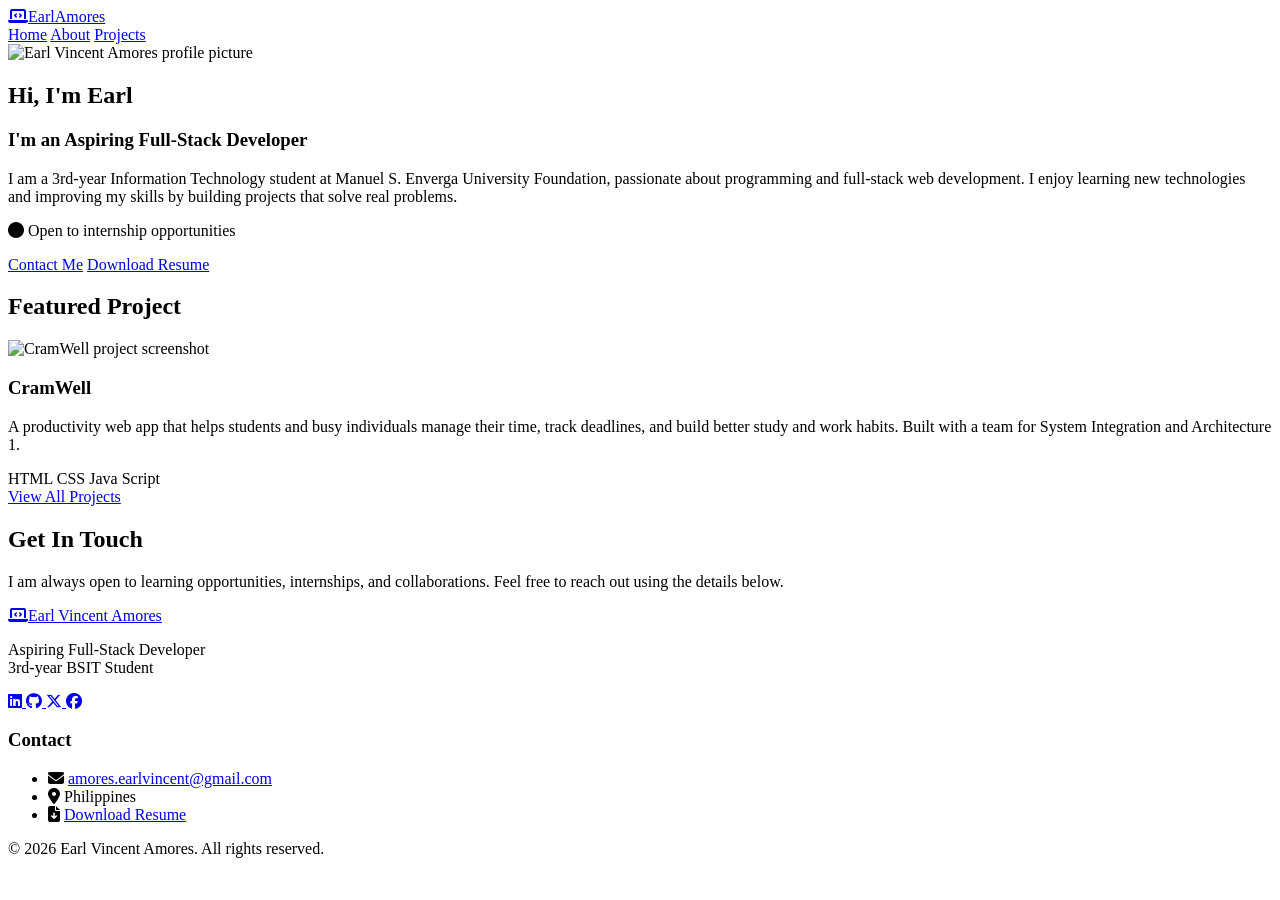
==== index.html @ bd0c56c8 "Add files via upload" ====
<!DOCTYPE html>
<html lang="en">
<head>
    <meta charset="UTF-8">
    <meta name="viewport" content="width=device-width, initial-scale=1.0">

    <!-- External CSS (extras.css must come AFTER style.css) -->
    <link rel="stylesheet" href="css/style.css">
    <link rel="stylesheet" href="css/extras.css">

    <!-- Font Awesome Library -->
    <link rel="stylesheet" href="https://cdnjs.cloudflare.com/ajax/libs/font-awesome/6.5.2/css/all.min.css">

    <title>Home | EarlAmores</title>
</head>

<body>

    <!-- Header Section -->
    <header>

        <!-- Logo -->
        <a href="index.html" class="logo"><i class="fa-solid fa-laptop-code"></i>EarlAmores</a>

        <nav>
            <a href="index.html" class="active">Home</a>
            <a href="about.html">About</a>
            <a href="projects.html">Projects</a>
        </nav>

    </header>

    <section class="home">

        <!-- Profile Image -->
        <div class="home-img">
            <img src="images/main.png" alt="Earl Vincent Amores profile picture">
        </div>

        <!-- Home Content -->
        <div class="home-content">

            <h1>Hi, I'm <span>Earl</span></h1>

            <h3>I'm an <span>Aspiring Full-Stack Developer</span></h3>

            <p class="home-description">
                I am a 3rd-year Information Technology student at Manuel S. Enverga
                University Foundation, passionate about programming and
                full-stack web development. I enjoy learning new technologies and improving my
                skills by building projects that solve real problems.
            </p>

            <p class="availability">
                <i class="fa-solid fa-circle"></i> Open to internship opportunities
            </p>

            <!-- Buttons -->
            <div class="btn-group">
                <a href="#contact" class="btn btn-solid">Contact Me</a>
                <a href="resume.pdf" class="btn" download>Download Resume</a>
            </div>

        </div>
    </section>

    <section class="home-section">

        <h2 class="section-title">Featured <span>Project</span></h2>

        <div class="featured-card">

            <img src="images/project.png" alt="CramWell project screenshot">

            <div class="featured-info">
                <h3>CramWell</h3>

                <p>
                    A productivity web app that helps students and busy individuals
                    manage their time, track deadlines, and build better study and
                    work habits. Built with a team for System Integration and
                    Architecture 1.
                </p>

                <div class="project-skills">
                    <span>HTML</span>
                    <span>CSS</span>
                    <span>Java Script</span>
                </div>

                <a href="projects.html" class="btn featured-btn">View All Projects</a>
            </div>

        </div>

    </section>


    <!-- CONTACT + FOOTER -->
    <footer class="site-footer" id="contact">

        <!-- Call to action -->
        <div class="footer-cta">
            <h2>Get In <span>Touch</span></h2>
            <p>
                I am always open to learning opportunities, internships, and
                collaborations. Feel free to reach out using the details below.
            </p>
        </div>

        <!-- Footer columns -->
        <div class="footer-grid">

            <!-- Brand + social -->
            <div class="footer-col">
                <a href="index.html" class="footer-logo"><i class="fa-solid fa-laptop-code"></i>Earl Vincent Amores</a>
                <p>Aspiring Full-Stack Developer<br>3rd-year BSIT Student</p>

                <div class="social-icons">
                    <a href="https://www.linkedin.com/in/earl-vincent-amores-b2a634380/" target="_blank" rel="noopener noreferrer" aria-label="LinkedIn">
                        <i class="fa-brands fa-linkedin"></i>
                    </a>
                    <a href="https://github.com/earlVincent69" target="_blank" rel="noopener noreferrer" aria-label="GitHub">
                        <i class="fa-brands fa-github"></i>
                    </a>
                    <a href="https://x.com/amores_earl" target="_blank" rel="noopener noreferrer" aria-label="X (Twitter)">
                        <i class="fa-brands fa-x-twitter"></i>
                    </a>
                    <a href="https://www.facebook.com/amores.earlvincent" target="_blank" rel="noopener noreferrer" aria-label="Facebook">
                        <i class="fa-brands fa-facebook"></i>
                    </a>
                </div>
            </div>

            <!-- Contact details -->
            <div class="footer-col footer-contact">
                <h3>Contact</h3>
                <ul>
                    <li>
                        <i class="fa-solid fa-envelope"></i>
                        <a href="mailto:amores.earlvincent@gmail.com">amores.earlvincent@gmail.com</a>
                    </li>
                    <li>
                        <i class="fa-solid fa-location-dot"></i>
                        Philippines
                    </li>
                    <li>
                        <i class="fa-solid fa-file-arrow-down"></i>
                        <a href="resume.pdf" download>Download Resume</a>
                    </li>
                </ul>
            </div>

        </div>

        <div class="footer-bottom">
            <p>&copy; 2026 <span>Earl Vincent Amores</span>. All rights reserved.</p>
        </div>

    </footer>

</body>
</html>
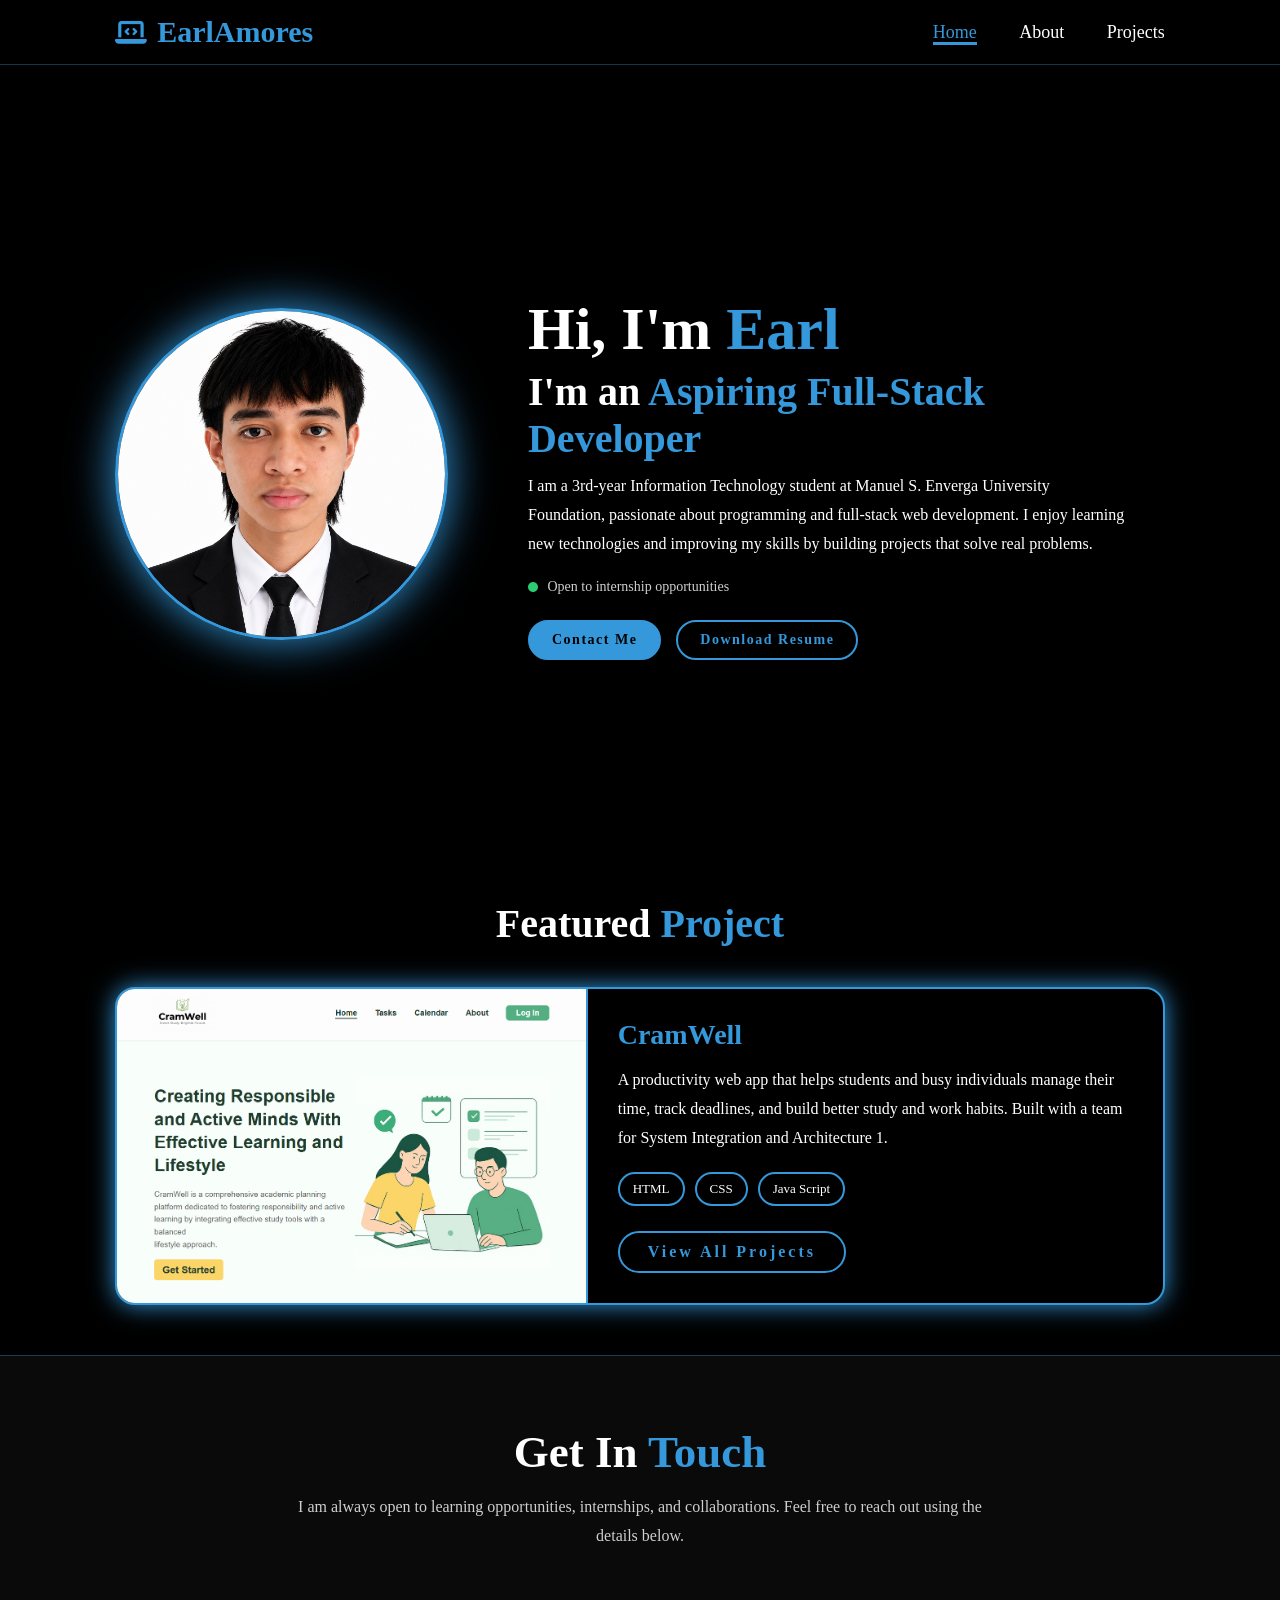
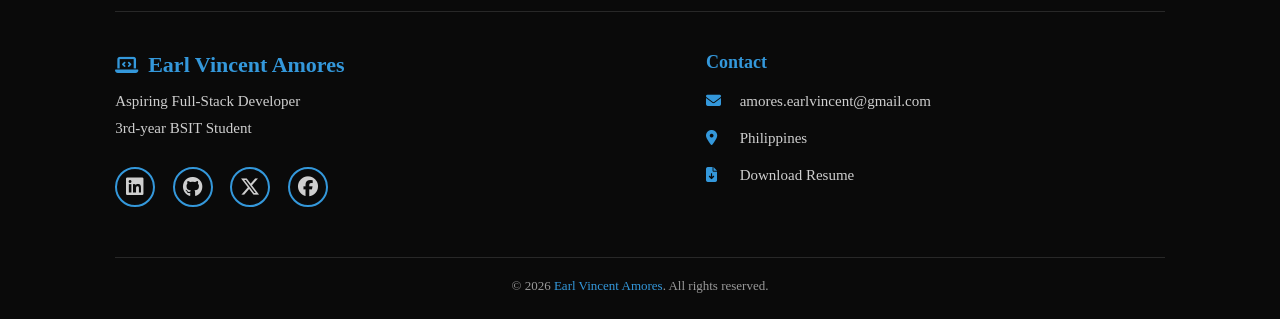
==== commit 71283fbf: "Fix image source paths in index.html" ====
--- a/index.html
+++ b/index.html
@@ -34,7 +34,7 @@
 
         <!-- Profile Image -->
         <div class="home-img">
-            <img src="images/main.png" alt="Earl Vincent Amores profile picture">
+            <img src="image/main.png" alt="Earl Vincent Amores profile picture">
         </div>
 
         <!-- Home Content -->
@@ -70,7 +70,7 @@
 
         <div class="featured-card">
 
-            <img src="images/project.png" alt="CramWell project screenshot">
+            <img src="image/project.png" alt="CramWell project screenshot">
 
             <div class="featured-info">
                 <h3>CramWell</h3>
--- a/css/style.css
+++ b/css/style.css
@@ -0,0 +1,591 @@
+/* External CSS */
+
+/* ==============================
+   GENERAL
+   ============================== */
+
+* {
+    margin: 0;
+    padding: 0;
+    box-sizing: border-box;
+    text-decoration: none;
+    border: none;
+    outline: none;
+    font-family: 'Verdana';
+}
+
+html {
+    font-size: 62.5%;
+}
+
+body {
+    width: 100%;
+    min-height: 100vh;
+    overflow-x: hidden;
+    background-color: black;
+    color: white;
+}
+
+
+/* ==============================
+   HEADER
+   ============================== */
+
+header {
+    margin-top: 20px;
+    position: fixed;
+    top: 0;
+    left: 0;
+    width: 100%;
+    padding: 1rem 9%;
+    background-color: transparent;
+    display: flex;
+    justify-content: space-between;
+    align-items: center;
+    z-index: 100;
+}
+
+.logo {
+    font-size: 3rem;
+    color: #3498DB;
+    font-weight: 800;
+    cursor: pointer;
+    transition: 0.5s ease;
+}
+
+.logo:hover {
+    transform: scale(1.1);
+}
+
+nav a {
+    font-size: 1.8rem;
+    color: white;
+    margin-left: 4rem;
+    font-weight: 500;
+    transition: 0.3s ease;
+    border-bottom: 3px solid transparent;
+}
+
+nav a:hover,
+nav a.active {
+    color: #3498DB;
+    border-bottom: 3px solid #3498DB;
+}
+
+
+/* ==============================
+   SECTIONS
+   ============================== */
+
+section {
+    min-height: 100vh;
+    padding: 5rem 9% 5rem;
+}
+
+
+/* ==============================
+   HOME
+   ============================== */
+
+.home {
+    display: flex;
+    justify-content: center;
+    align-items: center;
+    gap: 8rem;
+    padding-bottom: 0%;
+}
+
+.home .home-content h1 {
+    font-size: 6rem;
+    font-weight: 700;
+    line-height: 1.3;
+}
+
+.home-content h3 {
+    font-size: 4rem;
+    margin-bottom: 1rem;
+    font-weight: 700;
+}
+
+.home-content p {
+    font-size: 1.6rem;
+}
+
+.home-img {
+    border-radius: 50%;
+}
+
+.home-img img {
+    position: relative;
+    width: 32vw;
+    border-radius: 50%;
+    border: 3px solid #3498DB;
+    box-shadow: 0 0 45px #3498DB;
+    cursor: pointer;
+    transition: 0.2s linear;
+}
+
+span {
+    color: #3498DB;
+}
+
+
+/* ==============================
+   SOCIAL ICONS
+   ============================== */
+
+.social-icons a {
+    display: inline-flex;
+    justify-content: center;
+    align-items: center;
+    width: 4rem;
+    height: 4rem;
+    background-color: transparent;
+    border: 0.2rem solid #3498DB;
+    font-size: 2rem;
+    border-radius: 50%;
+    margin: 1rem 1.5rem 1rem 0;
+    transition: 0.3s ease;
+    color: #3498DB;
+}
+
+.social-icons a:hover {
+    color: black;
+    transform: scale(1.3) translateY(-5px);
+    background-color: #3498DB;
+    box-shadow: 0 0 25px #3498DB;
+}
+
+
+/* ==============================
+   BUTTON
+   ============================== */
+
+.btn {
+    display: inline-block;
+    padding: 1rem 2.8rem;
+    background-color: black;
+    border-radius: 4rem;
+    font-size: 1.6rem;
+    color: #3498DB;
+    letter-spacing: 0.3rem;
+    font-weight: 600;
+    border: 2px solid #3498DB;
+    transition: 0.3s ease;
+    cursor: pointer;
+}
+
+.btn:hover {
+    transform: scale3d(1.03);
+    background-color: #3498DB;
+    color: black;
+    box-shadow: 0 0 25px #3498DB;
+}
+
+/* ==============================
+   ABOUT PAGE
+   ============================== */
+
+.about-page {
+    min-height: 100vh;
+    display: flex;
+    justify-content: center;
+    align-items: center;
+    padding: 12rem 9% 5rem;
+}
+
+.about-column {
+    width: 50%;
+}
+
+
+/* ==============================
+   PAGE TITLES
+   ============================== */
+
+.about-column > h1 {
+    font-size: 5rem;
+    font-weight: 700;
+    line-height: 1.3;
+    margin-bottom: 2rem;
+}
+
+
+/* ==============================
+   ABOUT BOX
+   ============================== */
+
+.about-box,
+.contact-box {
+    width: 100%;
+    height: 550px;
+    border: 2px solid #3498DB;
+    border-radius: 2rem;
+    padding: 3rem;
+    box-shadow: 0 0 25px #3498DB;
+}
+.about-box h2 {
+    font-size: 2.5rem;
+    color: #3498DB;
+    margin-bottom: 1rem;
+}
+
+.about-box p {
+    font-size: 1.6rem;
+    line-height: 1.8;
+}
+
+.about-container {
+    width: 100%;
+    max-width: 1300px;
+    display: flex;
+    gap: 8rem;
+    align-items: flex-start;
+}
+
+.about-column {
+    width: 100%;
+}
+
+/* ==============================
+   CONTACT BOX
+   ============================== */
+
+.contact-box h2 {
+    font-size: 2.5rem;
+    color: #3498DB;
+    margin-bottom: 1rem;
+}
+
+.contact-box > p {
+    font-size: 1.6rem;
+    line-height: 1.8;
+}
+
+
+/* ==============================
+   SKILLS
+   ============================== */
+
+.skills {
+    display: flex;
+    flex-wrap: wrap;
+    gap: 1rem;
+    margin-top: 1.5rem;
+}
+
+.skill {
+    border: 2px solid #3498DB;
+    padding: 0.8rem 1.5rem;
+    border-radius: 2rem;
+    font-size: 1.4rem;
+}
+
+
+/* ==============================
+   CONTACT DETAILS
+   ============================== */
+
+.contact-details {
+    margin-top: 2rem;
+}
+
+.contact-details p {
+    font-size: 1.6rem;
+    margin: 1.5rem 0;
+    line-height: 1.6;
+}
+
+.contact-details a {
+    color: #3498DB;
+}
+
+/* ==============================
+   PROJECTS PAGE
+   ============================== */
+
+.projects-page {
+    min-height: 100vh;
+    display: flex;
+    justify-content: center;
+    align-items: center;
+    padding: 8.5rem 9% 5rem;
+}
+
+.projects-content {
+    width: 100%;
+    max-width: 1300px;
+}
+
+.projects-content > h1 {
+    font-size: 5rem;
+    margin-bottom: 1rem;
+}
+
+.projects-intro {
+    font-size: 1.6rem;
+    line-height: 1.8;
+    margin-bottom: 3rem;
+}
+
+
+/* ==============================
+   HORIZONTAL PROJECT SCROLL
+   ============================== */
+.projects-container {
+    display: flex;
+    gap: 8rem;
+
+    width: 100%;
+    height: 680px;
+
+    overflow-x: auto;
+    overflow-y: hidden;
+
+    scroll-behavior: smooth;
+
+    padding: 2rem;
+
+    border: 2px solid white;
+    border-radius: 1rem;
+
+    scrollbar-width: thin;
+}
+
+
+/* ==============================
+   PROJECT BOX
+   ============================== */
+
+.project-box {
+    flex: 0 0 90%;
+
+    border: 2px solid #3498DB;
+    border-radius: 2rem;
+
+    overflow: hidden;
+
+    background-color: black;
+
+    box-shadow: 0 0 25px #3498DB;
+}
+
+
+/* ==============================
+   PROJECT IMAGE
+   ============================== */
+
+.project-image {
+    width: 100%;
+    height: 300px;
+
+    overflow: hidden;
+
+    border-bottom: 2px solid #3498DB;
+}
+
+.project-image img {
+    width: 100%;
+    height: 100%;
+
+    object-fit: cover;
+
+    display: block;
+}
+
+
+/* ==============================
+   PROJECT INFORMATION
+   ============================== */
+
+.project-info {
+    padding: 3rem;
+}
+
+.project-btn {
+    float: right;
+}
+.project-info h2 {
+    font-size: 2.8rem;
+
+    color: #3498DB;
+
+    margin-bottom: 1.5rem;
+}
+
+.project-info p {
+    font-size: 1.6rem;
+
+    line-height: 1.8;
+}
+
+
+/* ==============================
+   PROJECT SKILLS
+   ============================== */
+
+.project-skills {
+    display: flex;
+    flex-wrap: wrap;
+    
+    gap: 1rem;
+
+    margin-top: 2rem;
+}
+
+.project-skills span {
+    border: 2px solid #3498DB;
+    color: #ffff;
+    padding: 0.7rem 1.3rem;
+
+    border-radius: 2rem;
+
+    font-size: 1.3rem;
+}
+
+
+/* ==============================
+   PROJECT MOBILE
+   ============================== */
+
+@media (max-width: 995px) {
+
+    .projects-page {
+        padding: 12rem 5% 5rem;
+    }
+
+    .projects-content > h1 {
+        font-size: 4.5rem;
+    }
+
+    .projects-container {
+        gap: 6rem;
+        padding: 2rem 1rem;
+    }
+
+    .project-image {
+        height: 220px;
+    }
+
+    .project-info {
+        padding: 2rem;
+    }
+
+}
+
+/* ==============================
+   TABLET
+   ============================== */
+
+@media (max-width: 1000px) {
+
+    .home {
+        gap: 4rem;
+    }
+
+}
+
+
+/* ==============================
+   MOBILE NAVIGATION
+   ============================== */
+
+@media (max-width: 995px) {
+
+    nav {
+        position: absolute;
+        display: none;
+        top: 0;
+        right: 0;
+        width: 40%;
+        border-left: 3px solid #3498DB;
+        border-bottom: 3px solid #3498DB;
+        border-bottom-left-radius: 2rem;
+        padding: 1rem;
+        background-color: #161616;
+        border-top: 0.1rem solid rgba(0, 0, 0, 0.1);
+    }
+
+    nav.active {
+        display: block;
+    }
+
+    nav a {
+        display: block;
+        font-size: 2rem;
+        margin: 3rem 0;
+    }
+
+    nav a:hover,
+    nav a.active {
+        padding: 1rem;
+        border-radius: 0.5rem;
+        border-bottom: 0.5rem solid #3498DB;
+    }
+
+    .home {
+        flex-direction: column;
+        margin: 5rem 4rem;
+    }
+
+    .home .home-content h3 {
+        font-size: 2.5rem;
+    }
+
+    .home-content h1 {
+        font-size: 5rem;
+    }
+
+    .home-img img {
+        width: 70vw;
+        margin-top: 4rem;
+    }
+
+    .about-page,
+    .projects-page {
+        padding-top: 12rem;
+        padding-bottom: 5rem;
+    }
+
+    .about-section h1,
+    .projects-content h1 {
+        font-size: 4.5rem;
+    }
+    .about-container {
+    flex-direction: column;
+    }
+    .about-column {
+        width: 100%;
+    }
+}
+
+
+/* ==============================
+   SMALL MOBILE
+   ============================== */
+
+@media (max-width: 600px) {
+
+    header {
+        padding: 1rem 5%;
+    }
+
+    .logo {
+        font-size: 2.2rem;
+    }
+
+    nav {
+        width: 55%;
+    }
+
+    .about-box,
+    .project-box {
+        padding: 2rem;
+    }
+
+    .about-section h1,
+    .projects-content h1 {
+        font-size: 3.8rem;
+    }
+
+}
--- a/css/extras.css
+++ b/css/extras.css
@@ -0,0 +1,546 @@
+
+html {
+    scroll-behavior: smooth;
+}
+
+
+/*  Header: readable while scrolling  */
+
+header {
+    margin-top: 0;
+    padding: 1.5rem 9%;
+    background-color: rgba(0, 0, 0, 0.88);
+    -webkit-backdrop-filter: blur(8px);
+    backdrop-filter: blur(8px);
+    border-bottom: 1px solid rgba(52, 152, 219, 0.35);
+}
+
+
+/*  Logo icon  */
+
+.logo i,
+.footer-logo i {
+    margin-right: 1rem;
+    font-size: 0.85em;
+}
+
+
+/*  Hero (home)  */
+
+.home-description {
+    line-height: 1.8;
+    max-width: 60rem;
+}
+
+/* smaller profile picture on desktop (was 32vw) */
+@media (min-width: 996px) {
+    .home-img img {
+        width: 26vw;
+        max-width: 42rem;
+    }
+}
+
+.availability {
+    margin-top: 2rem;
+    font-size: 1.4rem !important;
+    color: #cfcfcf;
+}
+
+.availability i {
+    font-size: 1rem;
+    color: #2ecc71;
+    margin-right: 0.6rem;
+    vertical-align: middle;
+}
+
+.btn-group {
+    display: flex;
+    flex-wrap: wrap;
+    gap: 1.5rem;
+    margin-top: 2.5rem;
+}
+
+.btn-group .btn {
+    letter-spacing: 0.15rem;
+    padding: 1rem 2.2rem;
+    font-size: 1.4rem;
+}
+
+.btn-solid {
+    background-color: #3498DB;
+    color: black;
+}
+
+.btn-solid:hover {
+    background-color: black;
+    color: #3498DB;
+}
+
+
+/*  Extra home sections  */
+
+.home-section {
+    min-height: auto;
+    padding-top: 0%;
+    padding-bottom: 7rem 9%;
+}
+
+.section-title {
+    font-size: 4rem;
+    text-align: center;
+    margin-bottom: 4rem;
+}
+
+/* Featured project */
+.featured-card {
+    display: flex;
+    max-width: 1100px;
+    margin: 0 auto;
+    background-color: black;
+    border: 2px solid #3498DB;
+    border-radius: 2rem;
+    overflow: hidden;
+    box-shadow: 0 0 25px #3498DB;
+}
+
+.featured-card img {
+    width: 45%;
+    object-fit: cover;
+    display: block;
+    border-right: 2px solid #3498DB;
+}
+
+.featured-info {
+    flex: 1;
+    padding: 3rem;
+}
+
+.featured-info h3 {
+    font-size: 2.8rem;
+    color: #3498DB;
+    margin-bottom: 1.5rem;
+}
+
+.featured-info p {
+    font-size: 1.6rem;
+    line-height: 1.8;
+}
+
+.featured-info .project-skills {
+    margin-bottom: 2.5rem;
+}
+
+
+/* ABOUT PAGE*/
+
+.about-main {
+    max-width: 1100px;
+    margin: 0 auto;
+    padding: 13rem 5% 6rem;
+}
+
+.about-title {
+    font-size: 5rem;
+    font-weight: 700;
+    margin-bottom: 4rem;
+}
+
+/* Intro: photo + bio */
+.about-intro {
+    display: flex;
+    align-items: center;
+    gap: 6rem;
+    margin-bottom: 5rem;
+}
+
+.about-photo img {
+    display: block;
+    width: 30rem;
+    height: 30rem;
+    object-fit: cover;
+    border-radius: 50%;
+    border: 3px solid #3498DB;
+    box-shadow: 0 0 35px #3498DB;
+}
+
+.about-text h2 {
+    font-size: 3rem;
+    color: #3498DB;
+    margin-bottom: 1.5rem;
+}
+
+.about-text p {
+    font-size: 1.7rem;
+    line-height: 1.9;
+}
+
+/* Quick facts */
+.fact-cards {
+    display: grid;
+    grid-template-columns: repeat(auto-fit, minmax(24rem, 1fr));
+    gap: 2rem;
+    margin-bottom: 6rem;
+}
+
+.fact-card {
+    border: 2px solid #3498DB;
+    border-radius: 2rem;
+    padding: 2.5rem;
+    transition: 0.3s ease;
+}
+
+.fact-card:hover {
+    transform: translateY(-5px);
+    box-shadow: 0 0 25px #3498DB;
+}
+
+.fact-card i {
+    font-size: 3rem;
+    color: #3498DB;
+    margin-bottom: 1.2rem;
+}
+
+.fact-label {
+    font-size: 1.3rem;
+    color: #bdbdbd;
+    letter-spacing: 0.1rem;
+    text-transform: uppercase;
+    margin-bottom: 0.5rem;
+}
+
+.fact-value {
+    font-size: 1.7rem;
+    font-weight: 600;
+    line-height: 1.5;
+}
+
+/* Content sections */
+.about-section {
+    margin-bottom: 6rem;
+}
+
+.about-heading {
+    font-size: 3.2rem;
+    margin-bottom: 2.5rem;
+    padding-bottom: 1rem;
+    border-bottom: 2px solid #3498DB;
+}
+
+.edu-item {
+    background-color: #0f0f0f;
+    border-left: 4px solid #3498DB;
+    border-radius: 1rem;
+    padding: 2.5rem 3rem;
+}
+
+.edu-item h3 {
+    font-size: 2rem;
+    margin-bottom: 0.6rem;
+}
+
+.edu-item p {
+    font-size: 1.6rem;
+    line-height: 1.8;
+}
+
+.edu-school {
+    color: #3498DB;
+    font-weight: 600;
+}
+
+.edu-meta {
+    font-size: 1.4rem !important;
+    color: #bdbdbd;
+    margin-bottom: 1rem;
+}
+
+.skill-group-title {
+    font-size: 1.5rem;
+    color: #bdbdbd;
+    font-weight: 600;
+    letter-spacing: 0.1rem;
+    margin-top: 2.5rem;
+}
+
+.about-section .skills {
+    margin-top: 1rem;
+}
+
+/* Education list */
+.edu-list {
+    display: flex;
+    flex-direction: column;
+    gap: 2rem;
+}
+
+.edu-item.current {
+    box-shadow: 0 0 20px rgba(52, 152, 219, 0.45);
+}
+
+.edu-top {
+    display: flex;
+    justify-content: space-between;
+    align-items: center;
+    flex-wrap: wrap;
+    gap: 1rem;
+    margin-bottom: 1.2rem;
+}
+
+.edu-level {
+    font-size: 1.3rem;
+    font-weight: 600;
+    letter-spacing: 0.15rem;
+    text-transform: uppercase;
+    color: #bdbdbd;
+}
+
+.edu-year {
+    padding: 0.3rem 1.3rem;
+    font-size: 1.4rem;
+    font-weight: 600;
+    color: #3498DB;
+    border: 2px solid #3498DB;
+    border-radius: 2rem;
+}
+
+.edu-location {
+    color: #bdbdbd;
+}
+
+.edu-location i {
+    color: #3498DB;
+    margin-right: 0.6rem;
+}
+
+.honors-badge {
+    display: inline-block;
+    margin-top: 1.2rem;
+    padding: 0.4rem 1.4rem;
+    font-size: 1.3rem;
+    font-weight: 600;
+    color: black;
+    background-color: #3498DB;
+    border-radius: 2rem;
+}
+
+.honors-badge i {
+    margin-right: 0.5rem;
+}
+
+
+/* CONTACT + FOOTER*/
+
+.site-footer {
+    padding: 7rem 9% 2.5rem;
+    background-color: #0a0a0a;
+    border-top: 1px solid rgba(52, 152, 219, 0.35);
+    color: #cfcfcf;
+    scroll-margin-top: 8rem;
+}
+
+.footer-cta {
+    max-width: 70rem;
+    margin: 0 auto 6rem;
+    text-align: center;
+}
+
+.footer-cta h2 {
+    font-size: 4.5rem;
+    color: white;
+    margin-bottom: 1.5rem;
+}
+
+.footer-cta p {
+    font-size: 1.6rem;
+    line-height: 1.8;
+    margin-bottom: 3rem;
+}
+
+/* Columns */
+.footer-grid {
+    display: grid;
+    grid-template-columns: 1.2fr 1fr;
+    gap: 4rem;
+    max-width: 1100px;
+    margin: 0 auto;
+    padding-top: 4rem;
+    border-top: 1px solid rgba(255, 255, 255, 0.12);
+}
+
+.footer-logo {
+    display: inline-block;
+    font-size: 2.2rem;
+    font-weight: 800;
+    color: #3498DB;
+    margin-bottom: 1rem;
+}
+
+.footer-col h3 {
+    font-size: 1.8rem;
+    color: #3498DB;
+    margin-bottom: 1.5rem;
+}
+
+.footer-col p,
+.footer-col li {
+    font-size: 1.5rem;
+    line-height: 1.8;
+}
+
+.footer-col ul {
+    list-style: none;
+}
+
+.footer-col li {
+    margin-bottom: 1rem;
+}
+
+.footer-col a:not(.footer-logo) {
+    color: #cfcfcf;
+    transition: 0.3s ease;
+}
+
+.footer-col ul a:hover {
+    color: #3498DB;
+}
+
+.footer-contact i {
+    width: 2.2rem;
+    margin-right: 0.8rem;
+    color: #3498DB;
+}
+
+.footer-col .social-icons {
+    margin-top: 1.5rem;
+}
+
+.footer-bottom {
+    max-width: 1100px;
+    margin: 4rem auto 0;
+    padding-top: 2rem;
+    border-top: 1px solid rgba(255, 255, 255, 0.12);
+    text-align: center;
+    font-size: 1.3rem;
+    color: #9a9a9a;
+}
+
+/* simple one-line footer (used on pages not updated yet) */
+.site-footer > p {
+    text-align: center;
+    font-size: 1.4rem;
+}
+
+
+/* MOBILE NAVIGATION */
+
+@media (max-width: 995px) {
+
+    nav {
+        position: static;
+        display: flex;
+        width: auto;
+        padding: 0;
+        background-color: transparent;
+        border: none;
+        border-radius: 0;
+    }
+
+    nav a {
+        display: inline-block;
+        font-size: 1.6rem;
+        margin: 0 0 0 2.5rem;
+    }
+
+    nav a:hover,
+    nav a.active {
+        padding: 0;
+        border-radius: 0;
+        border-bottom: 3px solid #3498DB;
+    }
+
+    .featured-card {
+        flex-direction: column;
+    }
+
+    .featured-card img {
+        width: 100%;
+        height: 24rem;
+        border-right: none;
+        border-bottom: 2px solid #3498DB;
+    }
+
+    .section-title {
+        font-size: 3.4rem;
+    }
+
+    .about-intro {
+        flex-direction: column;
+        text-align: center;
+        gap: 3rem;
+    }
+
+    .home-img img {
+        width: 55vw;
+    }
+}
+
+@media (max-width: 600px) {
+
+    header {
+        flex-direction: column;
+        gap: 0.8rem;
+        padding: 1.2rem 5%;
+    }
+
+    nav a {
+        margin: 0 1rem;
+        font-size: 1.5rem;
+    }
+
+    .home-section {
+        padding: 5rem 5%;
+    }
+
+    .featured-info {
+        padding: 2rem;
+    }
+
+    .btn-group .btn {
+        width: 100%;
+        text-align: center;
+    }
+
+    .about-main {
+        padding-top: 15rem;
+    }
+
+    .about-title {
+        font-size: 4rem;
+    }
+
+    .about-photo img {
+        width: 24rem;
+        height: 24rem;
+    }
+
+    .edu-item {
+        padding: 2rem;
+    }
+
+    .site-footer {
+        padding: 5rem 5% 2rem;
+    }
+
+    .footer-cta h2 {
+        font-size: 3.4rem;
+    }
+
+    .footer-grid {
+        grid-template-columns: 1fr;
+        text-align: center;
+    }
+
+    .footer-contact li {
+        word-break: break-word;
+    }
+}
